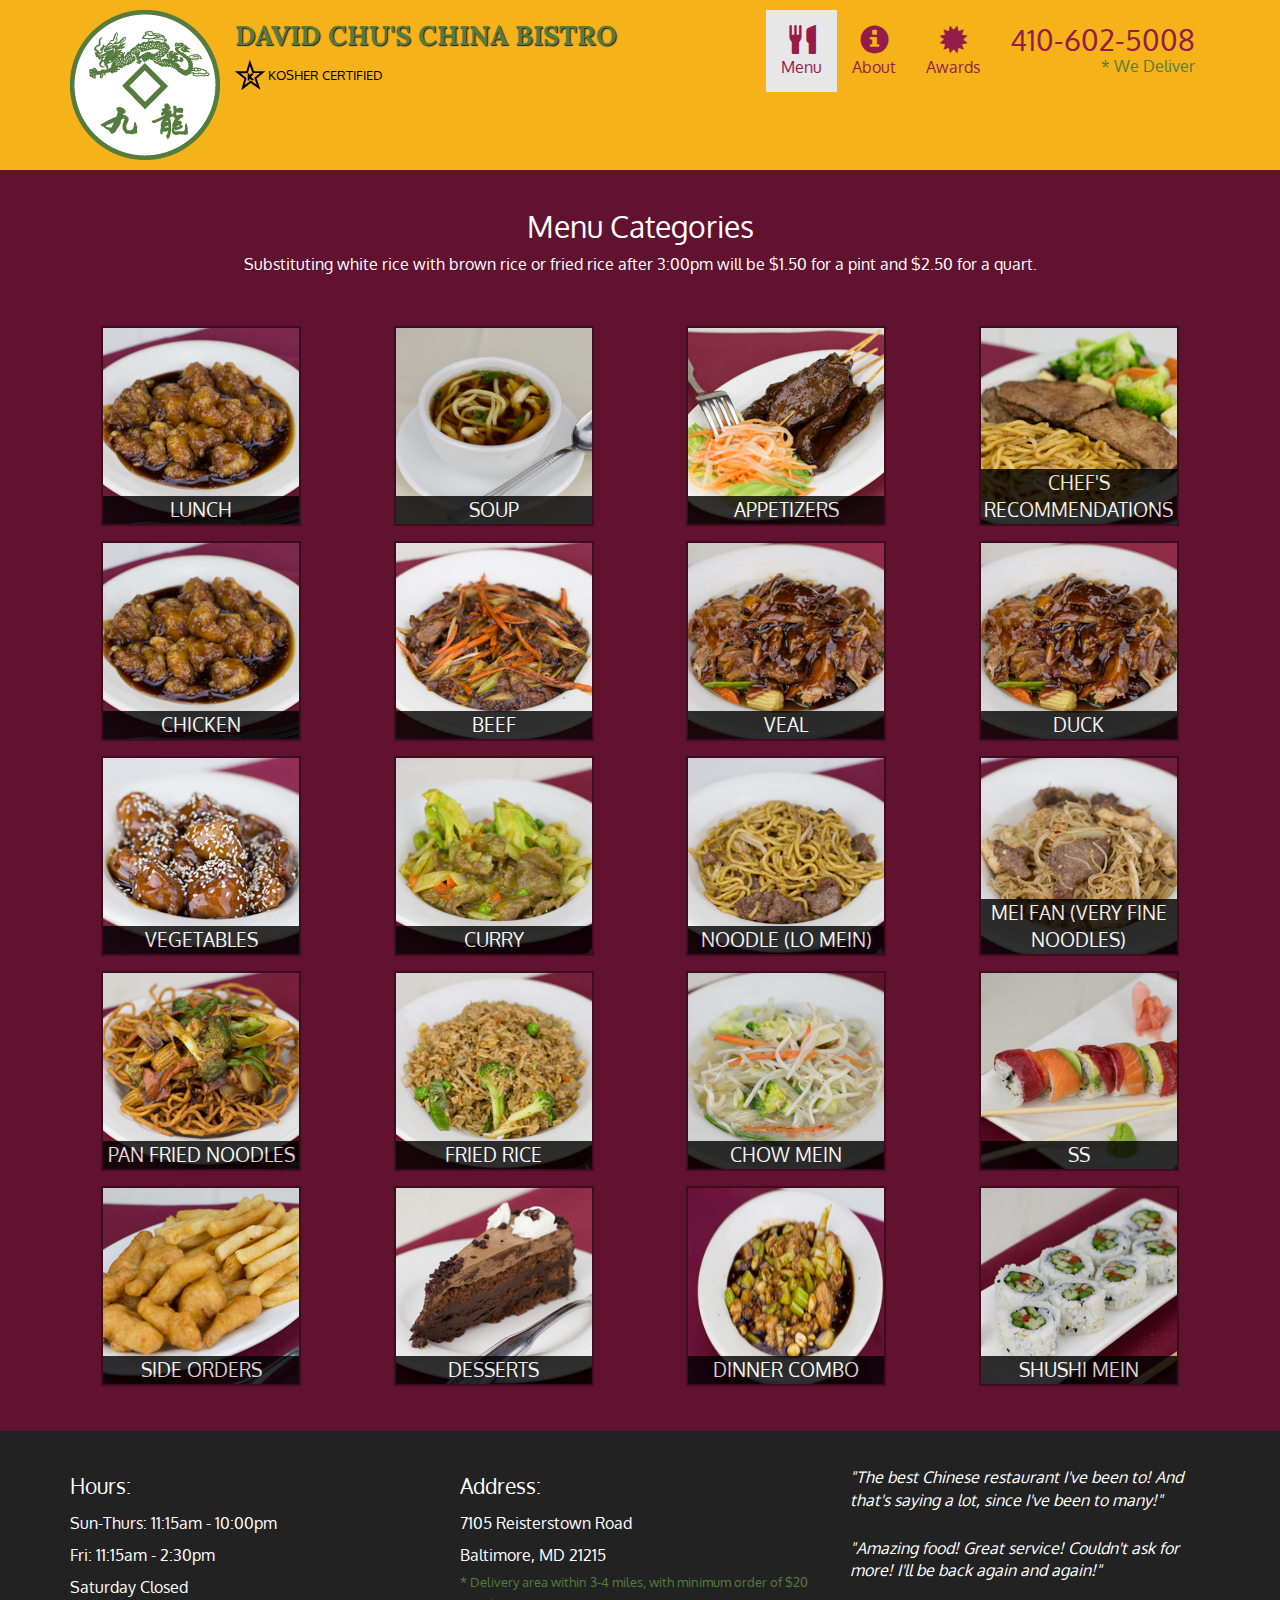
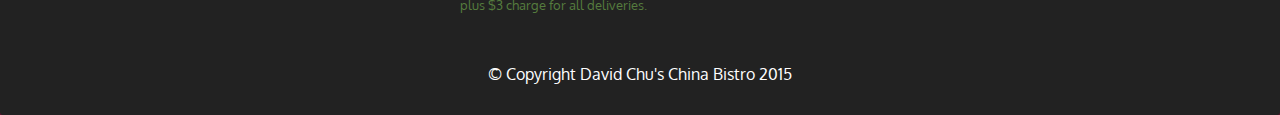
==== menu-categories.html @ d6a83169 "updated" ====
<!doctype html>
<html lang="en">
  <head>
    <meta charset="utf-8">
    <meta http-equiv="X-UA-Compatible" content="IE=edge">
    <meta name="viewport" content="width=device-width, initial-scale=1">
    <title>David Chu's China Bistro</title>
    <link rel="stylesheet" href="css/bootstrap.min.css">
    <link rel="stylesheet" href="css/style.css">
    <link href='https://fonts.googleapis.com/css?family=Oxygen:400,300,700' rel='stylesheet' type='text/css'>
    <link href='https://fonts.googleapis.com/css?family=Lora' rel='stylesheet' type='text/css'>
  </head>
<body>
  <header>
    <nav id="header-nav" class="navbar navbar-default">
      <div class="container">
        <div class="navbar-header">
          <a href="index.html" class="pull-left visible-md visible-lg">
            <div id="logo-img"></div>
          </a>

          <div class="navbar-brand">
            <a href="index.html"><h1>David Chu's China Bistro</h1></a>
            <p>
              <img src="img/star-k-logo.png" alt="Kosher certification">
              <span>Kosher Certified</span>
            </p>
          </div>

          <button type="button" class="navbar-toggle collapsed" data-toggle="collapse" 
          data-target="#collapsable-nav" aria-expanded="false">
            <span class="sr-only">Toggle navigation</span>
            <span class="icon-bar"></span>
            <span class="icon-bar"></span>
            <span class="icon-bar"></span>
          </button>
        </div>

        <div id="collapsable-nav" class="collapse navbar-collapse">
          <ul id="nav-list" class="nav navbar-nav navbar-right">
            <li class="active">
              <a href="menu-categories.html">
                <span class="glyphicon glyphicon-cutlery"></span><br class="hidden-xs"> Menu</a>
            </li>
            <li>
              <a href="#">
                <span class="glyphicon glyphicon-info-sign"></span><br class="hidden-xs"> About</a>
            </li>
            <li>
              <a href="#">
                <span class="glyphicon glyphicon-certificate"></span><br class="hidden-xs"> Awards</a>
            </li>
            <li id="phone" class="hidden-xs">
              <a href="tel:410-602-5008">
                <span>410-602-5008</span></a><div>* We Deliver</div>
            </li>
          </ul><!-- #nav-list -->
        </div><!-- .collapse .navbar-collapse -->
      </div><!-- .container -->
    </nav><!-- #header-nav -->
  </header>

  <div id="call-btn" class="visible-xs">
    <a class="btn" href="tel:410-602-5008">
    <span class="glyphicon glyphicon-earphone"></span>
    410-602-5008
    </a>
  </div>
  <div id="xs-deliver" class="text-center visible-xs">* We Deliver</div>

  <div id="main-content" class="container">
      <h2 id="menu-categories-title" class="text-center">Menu Categories</h2>
      <div class="text-center">
        Substituting white rice with brown rice or fried rice after
        3:00pm will be $1.50 for a pint and $2.50 for a quart.
      </div>

      <section class="row">
          <div class="col-md-3 col-sm-4 col-xs-6 col-xxs-12">
              <a href="single-category.html">
                  <div class="category-tile">
                      <img height="200" width="200" src="img/menu/C/C.jpg" alt="A">
                      <span>Lunch</span>
                  </div>
              </a>
          </div>
          <div class="col-md-3 col-sm-4 col-xs-6 col-xxs-12">
              <a href="single-category.html">
                  <div class="category-tile">
                      <img height="200" width="200" src="img/menu/A/A.jpg" alt="B">
                      <span>Soup</span>
                  </div>
              </a>
          </div>
          <div class="col-md-3 col-sm-4 col-xs-6 col-xxs-12">
              <a href="single-category.html">
                  <div class="category-tile">
                      <img height="200" width="200" src="img/menu/B/B.jpg" alt="A">
                      <span>Appetizers</span>
                  </div>
              </a>
          </div>
          <div class="col-md-3 col-sm-4 col-xs-6 col-xxs-12">
              <a href="single-category.html">
                  <div class="category-tile">
                      <img height="200" width="200" src="img/menu/Sp/Sp.jpg" alt="A">
                      <span>Chef's Recommendations</span>
                  </div>
              </a>
          </div>
          <div class="col-md-3 col-sm-4 col-xs-6 col-xxs-12">
              <a href="single-category.html">
                  <div class="category-tile">
                      <img height="200" width="200" src="img/menu/C/C.jpg" alt="A">
                      <span>Chicken</span>
                  </div>
              </a>
          </div>
          <div class="col-md-3 col-sm-4 col-xs-6 col-xxs-12">
              <a href="single-category.html">
                  <div class="category-tile">
                      <img height="200" width="200" src="img/menu/F/F.jpg" alt="A">
                      <span>Beef</span>
                  </div>
              </a>
          </div>
          <div class="col-md-3 col-sm-4 col-xs-6 col-xxs-12">
              <a href="single-category.html">
                  <div class="category-tile">
                      <img height="200" width="200" src="img/menu/Dk/Dk.jpg" alt="Veal">
                      <span>Veal</span>
                  </div>
              </a>
          </div>
          <div class="col-md-3 col-sm-4 col-xs-6 col-xxs-12">
              <a href="single-category.html">
                  <div class="category-tile">
                      <img height="200" width="200" src="img/menu/Dk/Dk.jpg" alt="Duck">
                      <span>Duck</span>
                  </div>
              </a>
          </div>
          <div class="col-md-3 col-sm-4 col-xs-6 col-xxs-12">
              <a href="single-category.html">
                  <div class="category-tile">
                      <img height="200" width="200" src="img/menu/Vg/Vg.jpg" alt="A">
                      <span>Vegetables</span>
                  </div>
              </a>
          </div>
          <div class="col-md-3 col-sm-4 col-xs-6 col-xxs-12">
              <a href="single-category.html">
                  <div class="category-tile">
                      <img height="200" width="200" src="img/menu/C2/C2.jpg" alt="A">
                      <span>Curry</span>
                  </div>
              </a>
          </div>
          <div class="col-md-3 col-sm-4 col-xs-6 col-xxs-12">
              <a href="single-category.html">
                  <div class="category-tile">
                      <img height="200" width="200" src="img/menu/NL/NL.jpg" alt="A">
                      <span>Noodle (lo mein)</span>
                  </div>
              </a>
          </div>
          <div class="col-md-3 col-sm-4 col-xs-6 col-xxs-12">
              <a href="single-category.html">
                  <div class="category-tile">
                      <img height="200" width="200" src="img/menu/NF/NF.jpg" alt="A">
                      <span>Mei Fan (very fine noodles)</span>
                  </div>
              </a>
          </div>
          <div class="col-md-3 col-sm-4 col-xs-6 col-xxs-12">
              <a href="single-category.html">
                  <div class="category-tile">
                      <img height="200" width="200" src="img/menu/Pf/Pf.jpg" alt="NS">
                      <span>Pan fried noodles</span>
                  </div>
              </a>
          </div>
          <div class="col-md-3 col-sm-4 col-xs-6 col-xxs-12">
              <a href="single-category.html">
                  <div class="category-tile">
                      <img height="200" width="200" src="img/menu/Fr/Fr.jpg" alt="Pf">
                      <span>Fried Rice</span>
                  </div>
              </a>
          </div>
          <div class="col-md-3 col-sm-4 col-xs-6 col-xxs-12">
              <a href="single-category.html">
                  <div class="category-tile">
                      <img height="200" width="200" src="img/menu/Cm/Cm.jpg" alt="A">
                      <span>Chow Mein</span>
                  </div>
              </a>
          </div>
          <div class="col-md-3 col-sm-4 col-xs-6 col-xxs-12">
              <a href="single-category.html">
                  <div class="category-tile">
                      <img height="200" width="200" src="img/menu/SS/SS.jpg" alt="Photo coming soon">
                      <span>SS</span>
                  </div>
              </a>
          </div>
          <div class="col-md-3 col-sm-4 col-xs-6 col-xxs-12">
              <a href="single-category.html">
                  <div class="category-tile">
                      <img height="200" width="200" src="img/menu/SO/SO.jpg" alt="SR">
                      <span>Side Orders</span>
                  </div>
              </a>
          </div>
          <div class="col-md-3 col-sm-4 col-xs-6 col-xxs-12">
              <a href="single-category.html">
                  <div class="category-tile">
                      <img height="200" width="200" src="img/menu/DS/DS.jpg" alt="SS">
                      <span>Desserts</span>
                  </div>
              </a>
          </div>
          <div class="col-md-3 col-sm-4 col-xs-6 col-xxs-12">
              <a href="single-category.html">
                  <div class="category-tile">
                      <img height="200" width="200" src="img/menu/C/C-10.jpg" alt="T">
                      <span>Dinner Combo</span>
                  </div>
              </a>
          </div>
          <div class="col-md-3 col-sm-4 col-xs-6 col-xxs-12">
              <a href="single-category.html">
                  <div class="category-tile">
                      <img height="200" width="200" src="img/menu/SR/SR.jpg" alt="Shushi Mein">
                      <span>Shushi Mein</span>
                  </div>
              </a>
          </div>
      </section>
  </div>

  <footer class="panel-footer">
    <div class="container">
      <div class="row">
        <section id="hours" class="col-sm-4 ">
          <span>Hours:</span><br>
          Sun-Thurs: 11:15am - 10:00pm<br>
          Fri: 11:15am - 2:30pm<br>
          Saturday Closed
          <hr class="visible-xs">
        </section>
        <section id="address" class="col-sm-4 ">
          <span>Address:</span><br>
          7105 Reisterstown Road<br>
          Baltimore, MD 21215
          <p>* Delivery area within 3-4 miles, with minimum order
            of $20 plus $3 charge for all deliveries.
          </p>
          <hr class="visible-xs">
        </section>
        <section id="testimonials" class="col-sm-4 ">
          <p>"The best Chinese restaurant I've been to! And that's
            saying a lot, since I've been to many!"</p>
          <p>"Amazing food! Great service! Couldn't ask for more!
            I'll be back again and again!"</p>
        </section>
      </div>
      
      <div class="text-center">&copy; Copyright David Chu's China Bistro 2015</div>

    </div>
  </footer>

  <!-- jQuery (Bootstrap JS plugins depend on it) -->
  <script src="js/jquery-2.1.4.min.js"></script>
  <script src="js/bootstrap.min.js"></script>
  <script src="js/script.js"></script>
</body>
</html>
---- css/style.css ----
body {
    font-size: 16px;
    color: #fff;
    background-color: #61122f;
    font-family: 'Oxygen', sans-serif;
  }
  
  /** HEADER **/
  #header-nav {
    background-color: #f6b319;
    border-radius: 0;
    border: 0;
  }
  
  #logo-img {
    background: url('../img/restaurant-logo_large.png') no-repeat;
    width: 150px;
    height: 150px;
    margin: 10px 15px 10px 0;
  }
  
  .navbar-brand {
    padding-top: 25px;
  }
  
  .navbar-brand h1 { /* Restaurant name */
    font-family: 'Lora', serif;
    color: #557c3e;
    font-size: 1.5em;
    text-transform: uppercase;
    font-weight: bold;
    text-shadow: 1px 1px 1px #222;
    margin-top: 0;
    margin-bottom: 0;
    line-height: .75;
  }
  .navbar-brand a:hover, .navbar-brand a:focus {
    text-decoration: none;
  }
  .navbar-brand p { /* Kosher cert */
    color: #000;
    text-transform: uppercase;
    font-size: .7em;
    margin-top: 15px;
  }
  .navbar-brand p span { /* Star-K */
    vertical-align: middle;
  }
  
  #nav-list {
    margin-top: 10px;
  }
  #nav-list a {
    color: #951C49;
    text-align: center;
  }
  #nav-list a:hover {
    background: #E7E7E7;
  }
  #nav-list a span {
    font-size: 1.8em;
  }
  
  #phone {
    margin-top: 5px;
  }
  #phone a { /* Phone number */
    text-align: right;
    padding-bottom: 0;
  }
  #phone div { /* We Deliver */
    color: #557c3e;
    text-align: right;
    padding-right: 15px;
  }
  
  .navbar-header button.navbar-toggle, .navbar-header .icon-bar {
    border: 1px solid #61122f;
  }
  .navbar-header button.navbar-toggle {
    clear: both;
    margin-top: -30px;
  }
  /* END HEADER */

  /* FOOTER */ 
  .panel-footer{
    margin-top: 30px;
    padding-top: 35px;
    padding-bottom: 30px;
    background-color: #222;
    border-top: 0;
  }

  .panel-footer div.row{
    margin-bottom: 35px;
  }
  #hours, #address{
    line-height: 2;
  }
  #hours > span, #address > span{
    font-size: 1.3em;
  }
  #address p{
    color: #557c3e;
    font-size: .8em;
    line-height: 1.8;
  }
  #testimonials{
    font-style: italic;
  }
  #testimonials p:nth-child(2){
    margin-top: 25px;
  }
  /* END FOOTER */

  /* Home Page */
  .container .jumbotron{
    box-shadow: 0 0 50px #3f0c1f;
    border: 2px solid #3f0c1f;
  }

  #menu-tile, #specials-tile, #map-tile{
    height: 250px;
    width: 100%;
    margin-bottom: 15px;
    position: relative;
    border: 2px solid #3f0c1f;
    overflow: hidden;
  }

  #menu-tile:hover, #specials-tile:hover, #map-tile:hover{
    box-shadow: 0 1px 5px 1px #cccccc;
  }

  #menu-tile span, #specials-tile span, #map-tile span{
    position: absolute;
    bottom: 0;
    right: 0;
    text-align: center;
    text-transform: uppercase;
    font-size: 1.6em;
    width: 100%;
    background-color: #000;
    color: #fff;
    opacity: .8;
  }
  #menu-tile{
    background: url('../img/menu-tile.jpg') no-repeat;
    background-position: center;
  }
  #specials-tile{
    background: url('../img/specials-tile.jpg') no-repeat;
    background-position: center;
  }
  /* End Home Page */

  /* MENU CATEGORIES PAGE */
  .category-tile{
    position: relative;
    border: 2px solid #3f0c1f;
    overflow: hidden;
    width: 200px;
    height: 200px;
    margin: 0 auto 15px;
  }
  .category-tile span{
    position: absolute;
    bottom: 0;
    right: 0;
    width: 100%;
    text-transform: uppercase;
    font-size: 1.2em;
    text-align: center;
    background-color: #000;
    color: #fff;
    opacity: .8;
  }
  .category-tile:hover{
    box-shadow: 0 1px 5px 1px #cccccc;
  }
  #menu-categories-title + div {
    margin-bottom: 50px;
  }

  /* End Menu Categories Page */

  /* SINGLE CATEGORY PAGE */
  .menu-item-tile{
    margin-bottom: 25px;
  }

  .menu-item-tile hr{
    width: 80%;
  }

  .menu-item-tile .menu-item-price{
    font-size: 1.1em;
    text-align: right;
    margin-left: -15px;
    margin-right: -15px;
  }
  
  .menu-item-tile .menu-item-price span{
    font-size: .6em;
  }
  .menu-item-photo{
    position: relative;
    border: 2px solid #3f0c1f;
    overflow: hidden;
    padding: 0;
    margin-right: -15px;
    margin-left: auto;
    margin-bottom: 20px;
    max-width: 250px;
  }

  .menu-item-photo div{
    position: absolute;
    width: 80px;
    color: #fff;
    right: 0;
    bottom: 0;
    text-align: center;
    background-color: #557c3e;
  }

  .menu-item-description{
    padding-right: 30px;
  }
  h3.menu-item-title{
    margin: 0 0 10px;
  }
  .menu-item-details{
    font-size: .9em;
    font-style: italic;
  }
  /* END SINGLE CATEGORY PAGE */

  /********** Large devices only **********/
  @media (min-width: 1200px) {
    .container .jumbotron{
      background: url('../img/jumbotron_1200.jpg') no-repeat;
      height: 675px;
    }
  }
  
  /********** Medium devices only **********/
  @media (min-width: 992px) and (max-width: 1199px) {
    /* Header */
    #logo-img {
      background: url('../img/restaurant-logo_medium.png') no-repeat;
      width: 100px;
      height: 100px;
      margin: 5px 5px 5px 0;
    }
    /* End Header */
    .container .jumbotron{
      background: url('../img/jumbotron_992.jpg') no-repeat;
      height: 558px;
    }
  }
  
  /********** Small devices only **********/
  @media (min-width: 768px) and (max-width: 991px) {
    .container .jumbotron{
      background: url('../img/jumbotron_768.jpg') no-repeat;
      height: 432px;
    }
  
  }
  
  /********** Extra small devices only **********/
  @media (max-width: 767px) {
    /* Header */
    .navbar-brand {
      padding-top: 10px;
      height: 80px;
    }
    .navbar-brand h1 { /* Restaurant name */
      padding-top: 10px;
      font-size: 5vw; /* 1vw = 1% of viewport width */
    }
    .navbar-brand p { /* Kosher cert */
      font-size: .6em;
      margin-top: 12px;
    }
    .navbar-brand p img { /* Star-K */
      height: 20px;
    }
  
    #collapsable-nav a { /* Collapsed nav menu text */
      font-size: 1.2em;
    }
    #collapsable-nav a span { /* Collapsed nav menu glyph */
      font-size: 1em;
      margin-right: 5px;
    }
  
    #call-btn > a {
      font-size: 1.5em;
      display: block;
      margin: 0 20px;
      padding: 10px;
      border: 2px solid #fff;
      background-color: #f6b319;
      color: #951c49;
    }
    #xs-deliver {
      margin-top: 5px;
      font-size: .7em;
      letter-spacing: .1em;
      text-transform: uppercase;
    }
    /* End Header */
    /* Footer */
    .panel-footer section{
      margin-bottom: 30px;
      text-align: center;
    }
    .panel-footer section:nth-child(3){
      margin-bottom: 0;
    }
    .panel-footer section hr{
      width: 50%;
    }
    /* END FOOTER */

    .container .jumbotron{
      margin-top: 30px;
      padding: 0;
    }

    #menu-tile, #specials-tile{
      width: 360px;
      margin: 0 auto 15px;
    }
    
    /* SINGLE PAGE */
    .menu-item-photo{
      margin-right: auto;
    }
    .menu-item-tile .menu-item-price{
      text-align: center;
    }
    .menu-item-tile .menu-item-description{
      text-align: center;
    }
    /* END SINGLE PAGE */
  }
  
@media (max-width: 479px){
  #menu-tile, #specials-tile{
    width: 280px;
    margin: 0 auto 15px;
  }
  .col-xxs-12{
    position: relative;
    min-height: 1px;
    padding-right: 15px;
    padding-left: 15px;
    width: 100%;
    float: left;
  }
}
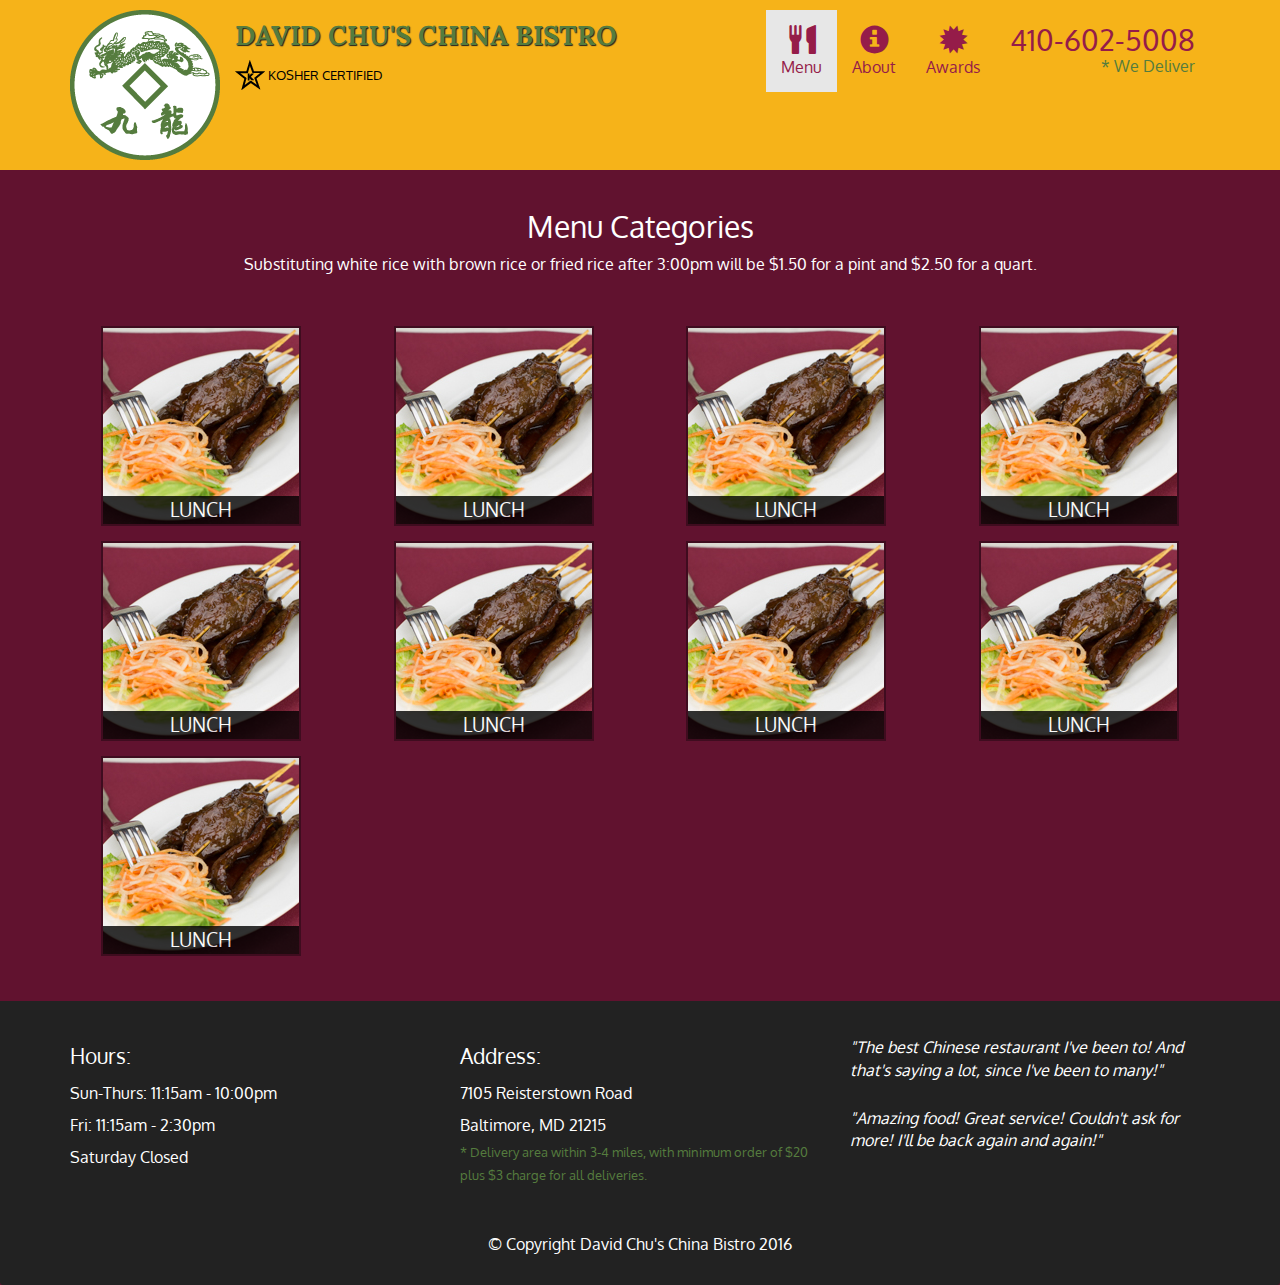
==== commit 90b5ea89: "modified to version without ajax" ====
--- a/menu-categories.html
+++ b/menu-categories.html
@@ -6,7 +6,7 @@
     <meta name="viewport" content="width=device-width, initial-scale=1">
     <title>David Chu's China Bistro</title>
     <link rel="stylesheet" href="css/bootstrap.min.css">
-    <link rel="stylesheet" href="css/style.css">
+    <link rel="stylesheet" href="css/styles.css">
     <link href='https://fonts.googleapis.com/css?family=Oxygen:400,300,700' rel='stylesheet' type='text/css'>
     <link href='https://fonts.googleapis.com/css?family=Lora' rel='stylesheet' type='text/css'>
   </head>
@@ -22,22 +22,25 @@
           <div class="navbar-brand">
             <a href="index.html"><h1>David Chu's China Bistro</h1></a>
             <p>
-              <img src="img/star-k-logo.png" alt="Kosher certification">
+              <img src="images/star-k-logo.png" alt="Kosher certification">
               <span>Kosher Certified</span>
             </p>
           </div>
 
-          <button type="button" class="navbar-toggle collapsed" data-toggle="collapse" 
-          data-target="#collapsable-nav" aria-expanded="false">
+          <button type="button" class="navbar-toggle collapsed" data-toggle="collapse" data-target="#collapsable-nav" aria-expanded="false">
             <span class="sr-only">Toggle navigation</span>
             <span class="icon-bar"></span>
             <span class="icon-bar"></span>
             <span class="icon-bar"></span>
           </button>
         </div>
-
+        
         <div id="collapsable-nav" class="collapse navbar-collapse">
-          <ul id="nav-list" class="nav navbar-nav navbar-right">
+           <ul id="nav-list" class="nav navbar-nav navbar-right">
+            <li class="visible-xs">
+              <a href="index.html">
+                <span class="glyphicon glyphicon-home"></span> Home</a>
+            </li>
             <li class="active">
               <a href="menu-categories.html">
                 <span class="glyphicon glyphicon-cutlery"></span><br class="hidden-xs"> Menu</a>
@@ -69,205 +72,111 @@
   <div id="xs-deliver" class="text-center visible-xs">* We Deliver</div>
 
   <div id="main-content" class="container">
-      <h2 id="menu-categories-title" class="text-center">Menu Categories</h2>
-      <div class="text-center">
-        Substituting white rice with brown rice or fried rice after
-        3:00pm will be $1.50 for a pint and $2.50 for a quart.
+    <h2 id="menu-categories-title" class="text-center">Menu Categories</h2>
+    <div class="text-center">
+      Substituting white rice with brown rice or fried rice after 3:00pm will be $1.50 for a pint and $2.50 for a quart.
+    </div>
+
+    <section class="row">
+      <div class="col-md-3 col-sm-4 col-xs-6 col-xxs-12">
+        <a href="single-category.html">
+          <div class="category-tile">
+            <img width="200" height="200" src="images/menu/B/B.jpg" alt="Lunch">
+            <span>Lunch</span>
+          </div>
+        </a>
       </div>
+      <div class="col-md-3 col-sm-4 col-xs-6 col-xxs-12">
+        <a href="single-category.html">
+          <div class="category-tile">
+            <img width="200" height="200" src="images/menu/B/B.jpg" alt="Lunch">
+            <span>Lunch</span>
+          </div>
+        </a>
+      </div>
+      <div class="col-md-3 col-sm-4 col-xs-6 col-xxs-12">
+        <a href="single-category.html">
+          <div class="category-tile">
+            <img width="200" height="200" src="images/menu/B/B.jpg" alt="Lunch">
+            <span>Lunch</span>
+          </div>
+        </a>
+      </div>
+      <div class="col-md-3 col-sm-4 col-xs-6 col-xxs-12">
+        <a href="single-category.html">
+          <div class="category-tile">
+            <img width="200" height="200" src="images/menu/B/B.jpg" alt="Lunch">
+            <span>Lunch</span>
+          </div>
+        </a>
+      </div>
+      <div class="col-md-3 col-sm-4 col-xs-6 col-xxs-12">
+        <a href="single-category.html">
+          <div class="category-tile">
+            <img width="200" height="200" src="images/menu/B/B.jpg" alt="Lunch">
+            <span>Lunch</span>
+          </div>
+        </a>
+      </div>
+      <div class="col-md-3 col-sm-4 col-xs-6 col-xxs-12">
+        <a href="single-category.html">
+          <div class="category-tile">
+            <img width="200" height="200" src="images/menu/B/B.jpg" alt="Lunch">
+            <span>Lunch</span>
+          </div>
+        </a>
+      </div>
+      <div class="col-md-3 col-sm-4 col-xs-6 col-xxs-12">
+        <a href="single-category.html">
+          <div class="category-tile">
+            <img width="200" height="200" src="images/menu/B/B.jpg" alt="Lunch">
+            <span>Lunch</span>
+          </div>
+        </a>
+      </div>
+      <div class="col-md-3 col-sm-4 col-xs-6 col-xxs-12">
+        <a href="single-category.html">
+          <div class="category-tile">
+            <img width="200" height="200" src="images/menu/B/B.jpg" alt="Lunch">
+            <span>Lunch</span>
+          </div>
+        </a>
+      </div>
+      <div class="col-md-3 col-sm-4 col-xs-6 col-xxs-12">
+        <a href="single-category.html">
+          <div class="category-tile">
+            <img width="200" height="200" src="images/menu/B/B.jpg" alt="Lunch">
+            <span>Lunch</span>
+          </div>
+        </a>
+      </div>
+    </section>
 
-      <section class="row">
-          <div class="col-md-3 col-sm-4 col-xs-6 col-xxs-12">
-              <a href="single-category.html">
-                  <div class="category-tile">
-                      <img height="200" width="200" src="img/menu/C/C.jpg" alt="A">
-                      <span>Lunch</span>
-                  </div>
-              </a>
-          </div>
-          <div class="col-md-3 col-sm-4 col-xs-6 col-xxs-12">
-              <a href="single-category.html">
-                  <div class="category-tile">
-                      <img height="200" width="200" src="img/menu/A/A.jpg" alt="B">
-                      <span>Soup</span>
-                  </div>
-              </a>
-          </div>
-          <div class="col-md-3 col-sm-4 col-xs-6 col-xxs-12">
-              <a href="single-category.html">
-                  <div class="category-tile">
-                      <img height="200" width="200" src="img/menu/B/B.jpg" alt="A">
-                      <span>Appetizers</span>
-                  </div>
-              </a>
-          </div>
-          <div class="col-md-3 col-sm-4 col-xs-6 col-xxs-12">
-              <a href="single-category.html">
-                  <div class="category-tile">
-                      <img height="200" width="200" src="img/menu/Sp/Sp.jpg" alt="A">
-                      <span>Chef's Recommendations</span>
-                  </div>
-              </a>
-          </div>
-          <div class="col-md-3 col-sm-4 col-xs-6 col-xxs-12">
-              <a href="single-category.html">
-                  <div class="category-tile">
-                      <img height="200" width="200" src="img/menu/C/C.jpg" alt="A">
-                      <span>Chicken</span>
-                  </div>
-              </a>
-          </div>
-          <div class="col-md-3 col-sm-4 col-xs-6 col-xxs-12">
-              <a href="single-category.html">
-                  <div class="category-tile">
-                      <img height="200" width="200" src="img/menu/F/F.jpg" alt="A">
-                      <span>Beef</span>
-                  </div>
-              </a>
-          </div>
-          <div class="col-md-3 col-sm-4 col-xs-6 col-xxs-12">
-              <a href="single-category.html">
-                  <div class="category-tile">
-                      <img height="200" width="200" src="img/menu/Dk/Dk.jpg" alt="Veal">
-                      <span>Veal</span>
-                  </div>
-              </a>
-          </div>
-          <div class="col-md-3 col-sm-4 col-xs-6 col-xxs-12">
-              <a href="single-category.html">
-                  <div class="category-tile">
-                      <img height="200" width="200" src="img/menu/Dk/Dk.jpg" alt="Duck">
-                      <span>Duck</span>
-                  </div>
-              </a>
-          </div>
-          <div class="col-md-3 col-sm-4 col-xs-6 col-xxs-12">
-              <a href="single-category.html">
-                  <div class="category-tile">
-                      <img height="200" width="200" src="img/menu/Vg/Vg.jpg" alt="A">
-                      <span>Vegetables</span>
-                  </div>
-              </a>
-          </div>
-          <div class="col-md-3 col-sm-4 col-xs-6 col-xxs-12">
-              <a href="single-category.html">
-                  <div class="category-tile">
-                      <img height="200" width="200" src="img/menu/C2/C2.jpg" alt="A">
-                      <span>Curry</span>
-                  </div>
-              </a>
-          </div>
-          <div class="col-md-3 col-sm-4 col-xs-6 col-xxs-12">
-              <a href="single-category.html">
-                  <div class="category-tile">
-                      <img height="200" width="200" src="img/menu/NL/NL.jpg" alt="A">
-                      <span>Noodle (lo mein)</span>
-                  </div>
-              </a>
-          </div>
-          <div class="col-md-3 col-sm-4 col-xs-6 col-xxs-12">
-              <a href="single-category.html">
-                  <div class="category-tile">
-                      <img height="200" width="200" src="img/menu/NF/NF.jpg" alt="A">
-                      <span>Mei Fan (very fine noodles)</span>
-                  </div>
-              </a>
-          </div>
-          <div class="col-md-3 col-sm-4 col-xs-6 col-xxs-12">
-              <a href="single-category.html">
-                  <div class="category-tile">
-                      <img height="200" width="200" src="img/menu/Pf/Pf.jpg" alt="NS">
-                      <span>Pan fried noodles</span>
-                  </div>
-              </a>
-          </div>
-          <div class="col-md-3 col-sm-4 col-xs-6 col-xxs-12">
-              <a href="single-category.html">
-                  <div class="category-tile">
-                      <img height="200" width="200" src="img/menu/Fr/Fr.jpg" alt="Pf">
-                      <span>Fried Rice</span>
-                  </div>
-              </a>
-          </div>
-          <div class="col-md-3 col-sm-4 col-xs-6 col-xxs-12">
-              <a href="single-category.html">
-                  <div class="category-tile">
-                      <img height="200" width="200" src="img/menu/Cm/Cm.jpg" alt="A">
-                      <span>Chow Mein</span>
-                  </div>
-              </a>
-          </div>
-          <div class="col-md-3 col-sm-4 col-xs-6 col-xxs-12">
-              <a href="single-category.html">
-                  <div class="category-tile">
-                      <img height="200" width="200" src="img/menu/SS/SS.jpg" alt="Photo coming soon">
-                      <span>SS</span>
-                  </div>
-              </a>
-          </div>
-          <div class="col-md-3 col-sm-4 col-xs-6 col-xxs-12">
-              <a href="single-category.html">
-                  <div class="category-tile">
-                      <img height="200" width="200" src="img/menu/SO/SO.jpg" alt="SR">
-                      <span>Side Orders</span>
-                  </div>
-              </a>
-          </div>
-          <div class="col-md-3 col-sm-4 col-xs-6 col-xxs-12">
-              <a href="single-category.html">
-                  <div class="category-tile">
-                      <img height="200" width="200" src="img/menu/DS/DS.jpg" alt="SS">
-                      <span>Desserts</span>
-                  </div>
-              </a>
-          </div>
-          <div class="col-md-3 col-sm-4 col-xs-6 col-xxs-12">
-              <a href="single-category.html">
-                  <div class="category-tile">
-                      <img height="200" width="200" src="img/menu/C/C-10.jpg" alt="T">
-                      <span>Dinner Combo</span>
-                  </div>
-              </a>
-          </div>
-          <div class="col-md-3 col-sm-4 col-xs-6 col-xxs-12">
-              <a href="single-category.html">
-                  <div class="category-tile">
-                      <img height="200" width="200" src="img/menu/SR/SR.jpg" alt="Shushi Mein">
-                      <span>Shushi Mein</span>
-                  </div>
-              </a>
-          </div>
-      </section>
-  </div>
+  </div><!-- End of #main-content -->
 
   <footer class="panel-footer">
     <div class="container">
       <div class="row">
-        <section id="hours" class="col-sm-4 ">
+        <section id="hours" class="col-sm-4">
           <span>Hours:</span><br>
           Sun-Thurs: 11:15am - 10:00pm<br>
           Fri: 11:15am - 2:30pm<br>
           Saturday Closed
           <hr class="visible-xs">
         </section>
-        <section id="address" class="col-sm-4 ">
+        <section id="address" class="col-sm-4">
           <span>Address:</span><br>
           7105 Reisterstown Road<br>
           Baltimore, MD 21215
-          <p>* Delivery area within 3-4 miles, with minimum order
-            of $20 plus $3 charge for all deliveries.
-          </p>
+          <p>* Delivery area within 3-4 miles, with minimum order of $20 plus $3 charge for all deliveries.</p>
           <hr class="visible-xs">
         </section>
-        <section id="testimonials" class="col-sm-4 ">
-          <p>"The best Chinese restaurant I've been to! And that's
-            saying a lot, since I've been to many!"</p>
-          <p>"Amazing food! Great service! Couldn't ask for more!
-            I'll be back again and again!"</p>
+        <section id="testimonials" class="col-sm-4">
+          <p>"The best Chinese restaurant I've been to! And that's saying a lot, since I've been to many!"</p>
+          <p>"Amazing food! Great service! Couldn't ask for more! I'll be back again and again!"</p>
         </section>
       </div>
-      
-      <div class="text-center">&copy; Copyright David Chu's China Bistro 2015</div>
-
+      <div class="text-center">&copy; Copyright David Chu's China Bistro 2016</div>
     </div>
   </footer>
 
--- a/css/styles.css
+++ b/css/styles.css
@@ -0,0 +1,375 @@
+body {
+  font-size: 16px;
+  color: #fff;
+  background-color: #61122f;
+  font-family: 'Oxygen', sans-serif;
+}
+
+/** HEADER **/
+#header-nav {
+  background-color: #f6b319;
+  border-radius: 0;
+  border: 0;
+}
+
+#logo-img {
+  background: url('../images/restaurant-logo_large.png') no-repeat;
+  width: 150px;
+  height: 150px;
+  margin: 10px 15px 10px 0;
+}
+
+.navbar-brand {
+  padding-top: 25px;
+}
+.navbar-brand h1 { /* Restaurant name */
+  font-family: 'Lora', serif;
+  color: #557c3e;
+  font-size: 1.5em;
+  text-transform: uppercase;
+  font-weight: bold;
+  text-shadow: 1px 1px 1px #222;
+  margin-top: 0;
+  margin-bottom: 0;
+  line-height: .75;
+}
+.navbar-brand a:hover, .navbar-brand a:focus {
+  text-decoration: none;
+}
+.navbar-brand p { /* Kosher cert */
+  color: #000;
+  text-transform: uppercase;
+  font-size: .7em;
+  margin-top: 15px;
+}
+.navbar-brand p span { /* Star-K */
+  vertical-align: middle;
+}
+
+#nav-list {
+  margin-top: 10px;
+}
+#nav-list a {
+  color: #951C49;
+  text-align: center;
+}
+#nav-list a:hover {
+  background: #E7E7E7;
+}
+#nav-list a span {
+  font-size: 1.8em;
+}
+
+#phone {
+  margin-top: 5px;
+}
+#phone a { /* Phone number */
+  text-align: right;
+  padding-bottom: 0;
+}
+#phone div { /* We Deliver */
+  color: #557c3e;
+  text-align: right;
+  padding-right: 15px;
+}
+
+.navbar-header button.navbar-toggle, .navbar-header .icon-bar {
+  border: 1px solid #61122f;
+}
+.navbar-header button.navbar-toggle {
+  clear: both;
+  margin-top: -30px;
+}
+/* END HEADER */
+
+/* FOOTER */
+.panel-footer {
+  margin-top: 30px;
+  padding-top: 35px;
+  padding-bottom: 30px;
+  background-color: #222;
+  border-top: 0;
+}
+.panel-footer div.row {
+  margin-bottom: 35px;
+}
+#hours, #address {
+  line-height: 2;
+}
+#hours > span, #address > span {
+  font-size: 1.3em;
+}
+#address p {
+  color: #557c3e;
+  font-size: .8em;
+  line-height: 1.8;
+}
+#testimonials {
+  font-style: italic;
+}
+#testimonials p:nth-child(2) {
+  margin-top: 25px;
+}
+/* END FOOTER */
+
+
+
+/* HOME PAGE */
+.container .jumbotron {
+  box-shadow: 0 0 50px #3F0C1F;
+  border: 2px solid #3F0C1F;
+}
+
+#menu-tile, #specials-tile, #map-tile {
+  height: 250px;
+  width: 100%;
+  margin-bottom: 15px;
+  position: relative;
+  border: 2px solid #3F0C1F;
+  overflow: hidden;
+}
+#menu-tile:hover, #specials-tile:hover, #map-tile:hover {
+  box-shadow: 0 1px 5px 1px #cccccc;
+}
+#menu-tile {
+  background: url('../images/menu-tile.jpg') no-repeat;
+  background-position: center;
+}
+#specials-tile {
+  background: url('../images/specials-tile.jpg') no-repeat;
+  background-position: center;
+}
+#menu-tile span, #specials-tile span, #map-tile span {
+  position: absolute;
+  bottom: 0;
+  right: 0;
+  width: 100%;
+  text-align: center;
+  font-size: 1.6em;
+  text-transform: uppercase;
+  background-color: #000;
+  color: #fff;
+  opacity: .8;
+}
+/* END HOME PAGE */
+
+/* MENU CATEGORIES PAGE */
+.category-tile { 
+  position: relative;
+  border: 2px solid #3F0C1F;
+  overflow: hidden;
+  width: 200px;
+  height: 200px;
+  margin: 0 auto 15px;
+}
+.category-tile span {
+  position: absolute;
+  bottom: 0;
+  right: 0;
+  width: 100%;
+  text-align: center;
+  font-size: 1.2em;
+  text-transform: uppercase;
+  background-color: #000;
+  color: #fff;
+  opacity: .8;
+}
+.category-tile:hover {
+  box-shadow: 0 1px 5px 1px #cccccc;
+}
+
+#menu-categories-title + div {
+  margin-bottom: 50px;
+}
+/* END MENU CATEGORIES PAGE */
+
+/* SINGLE CATEGORY PAGE */
+.menu-item-tile {
+  margin-bottom: 25px;
+}
+.menu-item-tile hr {
+  width: 80%;
+}
+.menu-item-tile .menu-item-price {
+  font-size: 1.1em;
+  text-align: right;
+  margin-top: -15px;
+  margin-right: -15px;
+}
+.menu-item-tile .menu-item-price span {
+  font-size: .6em;
+}
+.menu-item-photo {
+  position: relative;
+  border: 2px solid #3F0C1F; 
+  overflow: hidden;
+  padding: 0;
+  margin-right: -15px;
+  margin-left: auto;
+  margin-bottom: 20px;
+  max-width: 250px;
+}
+.menu-item-photo div {
+  position: absolute;
+  bottom: 0;
+  right: 0;
+  width: 80px;
+  background-color: #557c3e;
+  text-align: center;
+}
+.menu-item-description {
+  padding-right: 30px;
+}
+h3.menu-item-title {
+  margin: 0 0 10px;
+}
+.menu-item-details {
+  font-size: .9em;
+  font-style: italic;
+}
+/* END SINGLE CATEGORY PAGE */
+
+
+/********** Large devices only **********/
+@media (min-width: 1200px) {
+  .container .jumbotron {
+    background: url('../images/jumbotron_1200.jpg') no-repeat;
+    height: 675px;
+  }
+}
+
+/********** Medium devices only **********/
+@media (min-width: 992px) and (max-width: 1199px) {
+  /* Header */
+  #logo-img {
+    background: url('../images/restaurant-logo_medium.png') no-repeat;
+    width: 100px;
+    height: 100px;
+    margin: 5px 5px 5px 0;
+  }
+  /* End Header */
+
+  /* Home Page */
+  .container .jumbotron {
+    background: url('../images/jumbotron_992.jpg') no-repeat;
+    height: 558px;
+  }
+  /* End Home Page */
+}
+
+/********** Small devices only **********/
+@media (min-width: 768px) and (max-width: 991px) {
+  /* Home Page */
+  .container .jumbotron {
+    background: url('../images/jumbotron_768.jpg') no-repeat;
+    height: 432px;
+  }
+  /* End Home Page */
+}
+
+/********** Extra small devices only **********/
+@media (max-width: 767px) {
+  /* Header */
+  .navbar-brand {
+    padding-top: 10px;
+    height: 80px;
+  }
+  .navbar-brand h1 { /* Restaurant name */
+    padding-top: 10px;
+    font-size: 5vw; /* 1vw = 1% of viewport width */
+  }
+  .navbar-brand p { /* Kosher cert */
+    font-size: .6em;
+    margin-top: 12px;
+  }
+  .navbar-brand p img { /* Star-K */
+    height: 20px;
+  }
+
+  #collapsable-nav a { /* Collapsed nav menu text */
+    font-size: 1.2em;
+  }
+  #collapsable-nav a span { /* Collapsed nav menu glyph */
+    font-size: 1em;
+    margin-right: 5px;
+  }
+
+  #call-btn > a {
+    font-size: 1.5em;
+    display: block;
+    margin: 0 20px;
+    padding: 10px;
+    border: 2px solid #fff;
+    background-color: #f6b319;
+    color: #951c49;
+  }
+  #xs-deliver {
+    margin-top: 5px;
+    font-size: .7em;
+    letter-spacing: .1em;
+    text-transform: uppercase;
+  }
+  /* End Header */
+
+  /* Footer */
+  .panel-footer section {
+    margin-bottom: 30px;
+    text-align: center;
+  }
+  .panel-footer section:nth-child(3) {
+    margin-bottom: 0; /* margin already exists on the whole row */
+  }
+  .panel-footer section hr {
+    width: 50%;
+  }
+  /* End Footer */
+
+  /* Home Page */
+  .container .jumbotron {
+    margin-top: 30px;
+    padding: 0;
+  }
+  #menu-tile, #specials-tile {
+    width: 360px;
+    margin: 0 auto 15px;
+  }
+
+  .menu-item-photo {
+    margin-right: auto;
+  }
+  .menu-item-tile .menu-item-price {
+    text-align: center;
+  }
+  .menu-item-description {
+    text-align: center;;
+  }
+}
+
+
+/********** Super extra small devices Only :-) (e.g., iPhone 4) **********/
+@media (max-width: 479px) {
+  /* Header */
+  .navbar-brand h1 { /* Restaurant name */
+    padding-top: 5px;
+    font-size: 6vw;
+  }
+  /* End Header */
+  
+  /* Home page */
+  #menu-tile, #specials-tile {
+    width: 280px;
+    margin: 0 auto 15px;
+  }
+
+  .col-xxs-12 {
+    position: relative;
+    min-height: 1px;
+    padding-right: 15px;
+    padding-left: 15px;
+    float: left;
+    width: 100%;
+  }
+}
+
+
+
